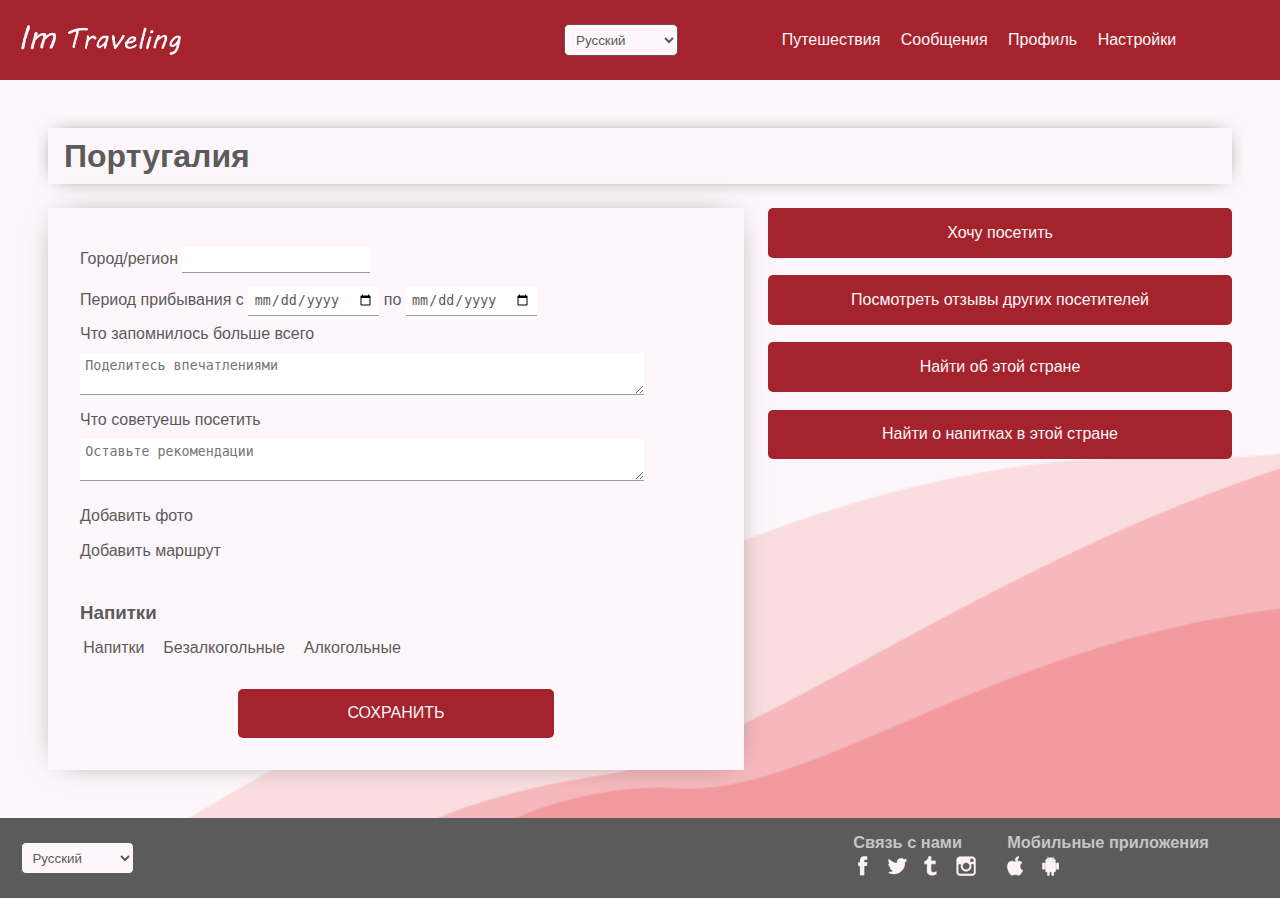
==== anketa.html @ b608021f "create site" ====
<!DOCTYPE html>
<html lang="ru">

<head>
	<title>I'm traveling</title>
    <meta charset="utf-8">
    <meta name="description" content="Сайт о ...">
    <meta name="keywords" content="">
    <link rel="stylesheet" href="css/style.css">
    <meta name="viewport" content="width=device-width, initial-scale=1.0">
</head>

<body>

	<header class="main-header basic">
		<div class="container">
			<div class="image"><a href="main.html" title="Главная"><img src="img/logo.png"></a></div>
			<div class="form-language">
				<form>
					<div>
	                    <select>
	                    	<option value="en_US">English</option>
	                    	<option value="pt_BR">Português</option>
	                    	<option value="fr_FR">Français</option>
	                    	<option value="it_IT">Italiano</option>
	                    	<option value="es_ES">Español</option>
	                    	<option selected="selected" value="ru_RU">Русский</option>
	                    	<option value="zh_CN">中文 (简化字)</option>
	                    	<option value="pl_PL">Polski</option>
	                    	<option value="de_DE">Deutsch</option>    
	                    </select>
	                </div>
				</form>
			</div>
			<nav class="menu">
				<ul>
					<li class="position-for-hover"><a href="#">Путешествия</a>
						<ul class="hover">
							<li><a href="#">Будущие</a></li>
							<li><a href="#">Прошлые</a></li>
						</ul>
					</li>
					<li><a href="#">Сообщения</a></li>
					<li><a href="profil.html">Профиль</a></li>
					<li class="position-for-hover"><a href="#">Настройки</a>
						<ul class="hover">
							<li><a href="#">Настройки аккаунта</a></li>
							<li><a href="#">Выход</a></li>
						</ul>
					</li>
				</ul>
			</nav>
		</div>
	</header>

	<main class="anketa">
		<div class="name-contry">
			<h1 >Португалия</h1>
		</div>
		<div class="container-anketa">
			<div class="anketa-contry">
				<form>
					<fieldset>
						<label>Город/регион
				        <input type="text" required></label>
				        <div>
					        <span>Период прибывания</span>
					        <label>с 
					        <input type="date" required></label>
					        <label>по 
					        <input type="date" required></label>
				        </div>
				        <label>Что запомнилось больше всего<br>
				        <textarea rows="2" cols="67" name="text" placeholder="Поделитесь впечатлениями" required></textarea></label>
				        <br>
				        <label>Что советуешь посетить<br>
				        <textarea rows="2" cols="67" name="text" placeholder="Оставьте рекомендации" required></textarea></label>
				        <br>
				        <label>Добавить фото
				        <input type="file" name="foto" accept="image/jpeg,image/png,image/gif"></label>
				        <br>
				        <div class="route"><a href="#">Добавить маршрут</a></div>
					</fieldset>
					<div class="contaner-drinks">
						<h3>Напитки</h3>
						<div id="drinks" class="drinks">
							<ul>
								<li><a href="#drinks">Напитки</a></li>
			                    <li><a href="#variety-noal">Безалкогольные</a></li>
			                    <li><a href="#variety-al">Алкогольные</a></li>
			                </ul>
			            </div>
			            <div id="variety-al" class="variety">
			                <p><strong>Разновидность</strong></p>
								<ul>
									<li class="vine"><a href="#type-vine">Вино</a></li>
			                    	<li value="bubbly"><a href="#">Шампанские и игристые вина</a></li>
			                    	<li value="strong"><a href="#">Крепкие напитки</a></li>
			                    	<li value="beer"><a href="#">Пиво</a></li>
			                    	<li value="cider"><a href="#">Сидр</a></li>
			                    </ul>
						</div>
						<div id="type-vine">
							<fieldset class="type">
				                <legend>Тип</legend>
									<select required>
										<option value="">Вино</option>
										<option value="">Винные напитки</option>
				                    	<option value="">Кагор</option>
				                    	<option value="">Портвейн</option>
				                    	<option value="">Херес</option>
				                    </select>
							</fieldset>
							<fieldset class="color">
				                <legend>Цвет</legend>
									<select required>
										<option value="">Красное</option>
				                    	<option value="">Белое</option>
				                    	<option value="">Розовое</option>
				                    </select>
							</fieldset>
							<fieldset class="sugar">
				                <legend>Содержание сахара</legend>
									<select required>
										<option value="">Сухое</option>
				                    	<option value="">Полусухое</option>
				                    	<option value="">Полусладкое</option>
				                    	<option value="">Сладкое</option>
				                    </select>
							</fieldset>
							<fieldset>
								<label>Производитель 
					        	<input type="text" required></label>
					        	<br>
						        <label>Добавить описание<br>
						        <textarea rows="2" cols="67" name="text" placeholder="Год урожая/цена/внешний вид/аромат/вкус/оценка качества" required></textarea></label>
						        <br>
						        <label>Добавить фото
					        	<input type="file" name="foto" accept="image/jpeg,image/png,image/gif"></label>
				        	</fieldset>
						</div>
					</div>
					<div class="btn btn-save"><a href="#">Сохранить</a></div>
				</form>
			</div>
			<div class="anketa-transition">
				<div class="btn btn-anketa"><a href="#">Хочу посетить</a></div>
				<div class="btn btn-anketa"><a href="#">Посмотреть отзывы других посетителей</a></div>
				<div class="btn btn-anketa"><a href="#">Найти об этой стране</a></div>
				<div class="btn btn-anketa"><a href="#">Найти о напитках в этой стране</a></div>
			</div>
		</div>
	</main>

    <footer>
	    <div class="container">
	    	<div class="form-language">
				<form>
	                <select>    
	                    <option value="en_US">English</option>
	                    <option value="pt_BR">Português</option>
	                    <option value="fr_FR">Français</option>
	                    <option value="it_IT">Italiano</option>
	                    <option value="es_ES">Español</option>
	                    <option selected="selected" value="ru_RU">Русский</option>
	                    <option value="zh_CN">中文 (简化字)</option>
	                    <option value="pl_PL">Polski</option>
	                    <option value="de_DE">Deutsch</option>    
	                </select>	
				</form>
			</div>
	    	<div class="contacts">
	    		<aside class="connection">	
	    			<h3>Связь с нами</h3>
					<ul>
						<li><a class="icon-face" href="#" title="Facebook"></a></li>
						<li><a class="icon-Twit" href="#" title="Twitter"></a></li>
						<li><a class="icon-tum" href="#" title="Tumdlr"></a></li>
						<li><a class="icon-insta" href="#" title="Instagram"></a></li>
					</ul>
				</aside>
				<aside class="modile">	
	    			<h3>Мобильные приложения</h3>
					<ul>
						<li><a class="icon-apple" href="#" title="App Store"></a></li>
						<li><a class="icon-android" href="#" title="Google Play"></a></li>
					</ul>
				</aside>	
			</div>
		</div>
    </footer>

</body>

</html>
---- css/style.css ----
body {
	margin: 0;
	padding: 0;
	background-color: #FDF6FA;
	font-family: Trebuchet MS, sans-serif;
	font-size: 16px;
	line-height: 24px;
	color: #5B5B5B;
}

a {
	text-decoration: none;
}

/*header*/

header {
	position: fixed;
	top: 0;
    width: 100vw;
	z-index: 1000;
	background-color: #A5232C;
}

.container {
	display: flex;
	position: relative;
	margin: 0 auto;
	max-width: 1280px;
	width: 100%;
	height: 5em;
	color: #FDF6FA;
	align-items: center;
}

header .form-language, .menu, .contacts {
	flex: 1 1 auto;
}

.image, footer .form-language {
	margin-left: 1.3em;
	flex: 10 1 auto;
}

.basic .image {
	flex:4 1 auto;
}

.image img {
	display: block;
	width: 10em;
}

.image a {
	display: block;
	width: 100%;
	height: 100%;
}

.menu ul, footer ul, .menu-info ul, 
.anketa-contry ul, .menu-adptv ul {
	margin: 0;
	padding: 0;
	list-style-type: none;
}

.menu li, .menu-info li {
	padding: 0.5em;
	display: inline-block;
}

.menu a, .menu-adptv a {
	color: #FDF6FA;
	display: block;
}

.menu .position-for-hover {
	position: relative;
}

.menu .hover {
	display: none;
}

li:hover >.hover {
	display: block;
	position: absolute;
	top: 2.1em;
	left: 0;
	padding: 0.5em;
	background-color: #A5232C;
}

.menu-adptv {
	display: none;
	position: relative;
	flex: 1 1 auto;
	width: 2em;
	height: 2em;
	background: url(../img/burger.png) no-repeat 0 0;
}

.menu-adptv ul {
	display: none;
}

.menu-adptv:hover ul {
	display: block;
	position: absolute;
	top: 2em;
	right: 0.5em;
	min-width: 13em;
	max-height: 10em;
	overflow-y: scroll;
	background-color: #A5232C;
}

.menu-adptv li {
	padding: 0.6em;
	padding-left: 0.8em;
	display: inline-block;
}

/*form index*/

.form-language select {
	margin: 0;
	padding: 0.5em;
	background-color: #FDF6FA;
	border: 1px solid #5B5B5B;
	color: #5B5B5B;
	border-radius: 5px;
}

.form-input {
	display: none;
	position: absolute;
	flex-basis: 100%;
	margin: auto;
	margin-left: -150px;
	top: 100px;
	left: 47.5%; 
	background-color: #FDF6FA;
	color: #5B5B5B;
	border: 1px solid #5B5B5B;
	padding: 1.3em;
	box-shadow: 0 0 150px 0;
	border-radius: 5px;
}

.main-header h2 {
	margin: 0;
	margin-bottom: 1.3em;
	display: inline-block;
	font-size: 30px;
	line-height: 28px;
} 

.close {
	display: inline-block;
	background: url(../img/close.png) no-repeat 0 0;
	width: 30px;
	height: 30px;
	float: right;
}

.main-header fieldset, 
.anketa-contry fieldset {
	border: none;
	margin: 0;
	padding: 0;
} 

.main-header input:not(.none) {
	padding: 1.1em;
	box-sizing: border-box;
	width: 100%;
	margin-bottom: 1.1em;
	border: 1px solid #5B5B5B;
	border-radius: 5px;
}

.form-link {
	display: inline-block;
	color: #5B5B5B;
	margin-left: 2em;
}

.btn {
	display: block;
	box-sizing: border-box;
	width: 100%;
	/*height: 100%;*/
	padding: 0.8em;
	margin-top: 1.1em;
	text-align: center;
	border-radius: 5px;
	background-color: #A5232C;
	color: #FDF6FA;
	text-transform: uppercase;
}

.transition {
	text-align: center;
}

.btn-second {
	display: block;
	box-sizing: border-box;
	width: 50%;
	height: 100%;
	padding: 0.8em;
	margin: 0 auto;
	margin-top: 1.1em;
	text-align: center;
	text-transform: uppercase;
	border: 1px solid #5B5B5B;
	border-radius: 5px;
	background-color: #FDF6FA;
	color: #5B5B5B;
}

.form-input:target {
	display: block;
}

.form-registration {
	display:none;
	position: absolute;
	flex-basis: 100%;
	height: 25em;
	margin: auto;
	margin-right: -250px;
	top: 100px;
	right: 52.5%; 
	background-color: #FDF6FA;
	color: #5B5B5B;
	border: 1px solid #5B5B5B;
	padding: 1.3em;
	box-shadow: 0 0 150px 0;
	border-radius: 5px;
	overflow-y: scroll;
}

.form-registration input {
	margin-top: 0.3em;
}

.form-registration select {
	margin-bottom: 1.1em;
	padding: 1.1em;
	box-sizing: border-box;
	color: #5B5B5B;
	border: 1px solid #5B5B5B;
	border-radius: 5px;
}

.conditions p {
	margin: 0 auto;
	width: 30em;
	font-size: 12px;
	line-height: 22px;
}

.conditions p a {
	color: #5B5B5B;
}

.form-registration:target {
	display: block;
}

/*svg*/

.container-svg {
	margin-left: auto;
    margin-right: auto;
    max-width: 960px;
}

.svg {
	display: block;
	padding-top: 7em;
	padding-bottom: 2em;
}

/*profil*/

.profil, .anketa {
	padding: 3em;
	padding-top: 8em;
	margin: 0 auto;
	max-width: 1280px;
	background: url(../img/background.png) no-repeat 0 17em;
	background-size: cover;
}

.container-profil {
	display: grid;
	grid-template-columns: auto 1fr;
	grid-template-areas: 
		"image-profil info-profil";
	gap: 1.5em;
}

.info-profil {
	grid-area: info-profil;
	display: grid;
	grid-template-rows: auto auto 1fr;
	grid-template-areas: 
		"basic-info"
		"menu-info"
		"info";
	gap: 1em;
}

.image-profil {
	grid-area: image-profil;
}

.image-profil .foto {
	width: 15em;
	height: 15em;
	background: url(../img/Тюлень.jpg) no-repeat -40px -60px;
	border: 0.5em solid #A5232C;
	border-radius: 50%;
}

.basic-info {
	grid-area: basic-info;
	position: relative;
	padding: 1.1em;
	background-color: #FDF6FA;
	box-shadow: 0 0 30px -15px;
}

.basic-info a, .anketa-transition a {
	display: block;
	color: #FDF6FA;
}

.basic-info h2, .basic-info p {
	margin: 0;
}

.basic-info p {
	margin-top: 0.3em;
}

.btn-edit {
	position: absolute;
	top: 1.1em;
	right: 1.1em;
	display: block;
	box-sizing: border-box;
	padding: 0.8em;
	text-align: center;
	border-radius: 5px;
	background-color: #A5232C;
	text-transform: uppercase;
}

.menu-info {
	grid-area: menu-info;
	padding: 1.1em;
	background-color: #FDF6FA;
	box-shadow: 0 0 30px -15px;
}

.menu-info a {
	display: block;
	font-size: 22px;
	line-height: 28px;
	color: #5B5B5B;
}

.info {
	grid-area: info;
	padding: 1.1em;
	background-color: #FDF6FA;
	box-shadow: 0 0 30px -15px;
}

.info h3 {
	margin: 0.8em 0;
}

.shot-info {
	display: flex;
	padding-bottom: 1em;
	font-size: 18px;
	line-height: 28px;
	border-bottom: 1px solid #9D9E9E;
	/*justify-content: space-start;
	align-items: flex-start;*/
}

.shot-info > div {
	margin-right: 2em;
}

.foto-add {
	display: none;
	position: relative;
	z-index: 3;
}

.foto-add:target {
	display: block;
}

.contaner-gallery {
	position: absolute;
	width: 100%;
	box-sizing: border-box;
	top: -23em;
	padding: 1.1em;
	background-color: #FDF6FA;
	box-shadow: 0 0 30px -15px;
}

/*anketa*/

.anketa {
	background: url(../img/background-r.png) no-repeat 6em 5em;
	background-size: cover;
}

.container-anketa {
	display: grid;
	grid-template-columns: 1.5fr 1fr;
	grid-template-areas: 
		"anketa-contry anketa-transition";
	gap: 1.5em;
}

.anketa-contry {
	grid-area: anketa-contry;
	padding: 2em;
	background-color: #FDF6FA;
	box-shadow: 0 0 30px -15px;
}

.anketa-transition {
	grid-area: anketa-transition;
}

.name-contry h1 {
	margin: 0;
}

.name-contry {
	margin-bottom: 1.5em;
	padding: 1em;
	background-color: #FDF6FA;
	box-shadow: 0 0 20px -8px;
}

.anketa-contry input,
.anketa-contry textarea,
.anketa-contry select {
	padding: 0.4em;
	margin: 0.5em 0em;
	border: none;
	border-bottom: 1px solid #9D9E9E;
	color: #5B5B5B;
}

.anketa-contry input[type="file"] {
	visibility: hidden;
	border: none;
}

.anketa-contry label  {
	cursor: pointer;
}

.anketa-contry h3 {
	margin: 2em 0em;
	margin-bottom: 0em;
}

.anketa-contry a {
	display: block;
	color: #5B5B5B;
	
}
.contaner-drinks a {
	padding: 0.2em;
}

.contaner-drinks a:hover {
	background-color: #C5C6C6;
	border-radius: 5px;
}

.drinks li {
	padding: 0.5em;
	padding-left: 0em;
	display: inline-block;
}

#variety-al,
#type-vine {
	display: none;
}

#variety-al:target {
	display: block;
}

#type-vine:target {
	display: block;
}

.variety p {
	margin-bottom: 0.4em;
}

.variety ul {
	width: 50%;
}

.variety li {
	padding: 0.3em;
	padding-left: 0em;
}

.anketa-contry legend {
	margin: 0.7em 0em;
}

.anketa-contry select {
	margin-bottom: 1em;
}

.btn-save {
	margin-left: auto;
	margin-right: auto;
	width: 50%;
}

.btn-save a {
	color: #FDF6FA;
}

.btn-anketa {
	margin-top: 0;
	margin-bottom: 1.1em;
	text-transform: none;
}

/*footer*/

footer {
	width: 100vw;
	background-color: #5B5B5B;
}

.contacts aside {
	display: inline-block;
	color: #FDF6FA;
	font-size: 14px;
	line-height: 22px;
}

.contacts h3 {
	margin: 0;
	margin-left: 0.4em;
	color: #C5C6C6;
}

.contacts li {
	display: inline-block;
	padding: 0.2em;
}

.contacts a {
	display: block;
	width: 25px;
	height: 20px;
	background: url(../img/icon.png) no-repeat;
}

.connection .icon-face {
	background-position: 8px 0;
}

.connection .icon-Twit {
	background-position: -16px 0;
}

.connection .icon-tum {
	background-position: -43px 0;
}

.connection .icon-insta {
	background-position: -69px 0;
}

.modile {
	margin-left: 1.1em;
}

.modile .icon-apple {
	background-position: -99px 0;
}

.modile .icon-android {
	background-position: -125px 0;
}

@media screen and (min-width: 321px) and (max-width: 450px) {
	.main-header .image {
		display: none;
	}

	.main-header .form-language {
		margin-left: 1.3em;
	}

	footer .form-language {
		display: none;
	}
}

@media screen and (min-width: 321px) and (max-width: 650px) {
	.profil {
		padding: 1.5em;
		padding-top: 7em;
	}

	.container-profil {
		display: block;
		min-height: 75em;
	}

	.image-profil .foto {
		margin: 0 auto;
		margin-bottom: 1.5em;
	}

    .info-profil {
    	float: left;
    }

    .shot-info {
    	flex-direction: column;
    }

    .shot-info div {
    	margin: 0em;
    }

    .contacts h3 {
    	display: none;
    }
} 

@media screen and (min-width: 321px) and (max-width: 750px){
	.main-header .menu {
		display: none;
	}

    .menu-adptv {
    	display: block;
    }
}

@media screen and (min-width: 321px) and (max-width: 900px) {
    .btn-edit {
    	position: static;
    }

    .basic-info p {
    	margin-bottom: 0.3em;
    }
}
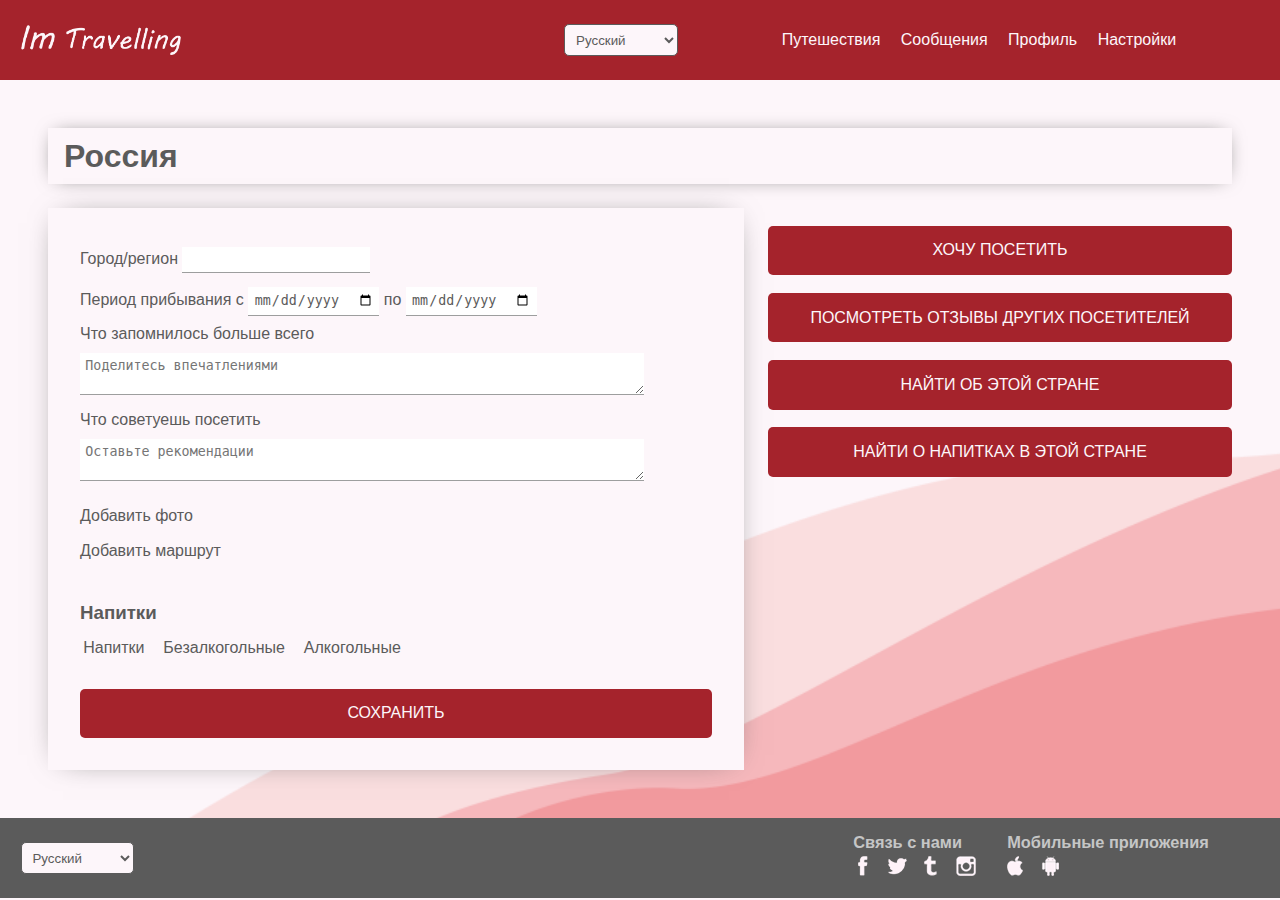
==== commit e7e3b97a: "html+js" ====
--- a/anketa.html
+++ b/anketa.html
@@ -55,7 +55,7 @@
 
 	<main class="anketa">
 		<div class="name-contry">
-			<h1 >Португалия</h1>
+			<h1>Россия</h1>
 		</div>
 		<div class="container-anketa">
 			<div class="anketa-contry">
--- a/css/style.css
+++ b/css/style.css
@@ -1,3 +1,6 @@
+@import url(profil.css);
+@import url(anketa.css);
+
 body {
 	margin: 0;
 	padding: 0;
@@ -57,19 +60,20 @@
 	height: 100%;
 }
 
-.menu ul, footer ul, .menu-info ul, 
-.anketa-contry ul, .menu-adptv ul {
+.menu ul, footer ul, .menu_info ul, 
+.anketa-contry ul, .menu-adptv ul,
+.menu_svg ul {
 	margin: 0;
 	padding: 0;
 	list-style-type: none;
 }
 
-.menu li, .menu-info li {
+.menu li, .menu_info li {
 	padding: 0.5em;
 	display: inline-block;
 }
 
-.menu a, .menu-adptv a {
+.menu a, .menu-adptv a, .menu_svg a {
 	color: #FDF6FA;
 	display: block;
 }
@@ -272,7 +276,8 @@
 
 /*svg*/
 
-.container-svg {
+.container_svg {
+	position: relative;
 	margin-left: auto;
     margin-right: auto;
     max-width: 960px;
@@ -284,270 +289,21 @@
 	padding-bottom: 2em;
 }
 
-/*profil*/
-
-.profil, .anketa {
-	padding: 3em;
-	padding-top: 8em;
-	margin: 0 auto;
-	max-width: 1280px;
-	background: url(../img/background.png) no-repeat 0 17em;
-	background-size: cover;
-}
-
-.container-profil {
-	display: grid;
-	grid-template-columns: auto 1fr;
-	grid-template-areas: 
-		"image-profil info-profil";
-	gap: 1.5em;
-}
-
-.info-profil {
-	grid-area: info-profil;
-	display: grid;
-	grid-template-rows: auto auto 1fr;
-	grid-template-areas: 
-		"basic-info"
-		"menu-info"
-		"info";
-	gap: 1em;
-}
-
-.image-profil {
-	grid-area: image-profil;
-}
-
-.image-profil .foto {
-	width: 15em;
-	height: 15em;
-	background: url(../img/Тюлень.jpg) no-repeat -40px -60px;
-	border: 0.5em solid #A5232C;
-	border-radius: 50%;
-}
-
-.basic-info {
-	grid-area: basic-info;
-	position: relative;
-	padding: 1.1em;
-	background-color: #FDF6FA;
-	box-shadow: 0 0 30px -15px;
-}
-
-.basic-info a, .anketa-transition a {
-	display: block;
-	color: #FDF6FA;
-}
-
-.basic-info h2, .basic-info p {
-	margin: 0;
-}
-
-.basic-info p {
-	margin-top: 0.3em;
-}
-
-.btn-edit {
-	position: absolute;
-	top: 1.1em;
-	right: 1.1em;
-	display: block;
-	box-sizing: border-box;
-	padding: 0.8em;
-	text-align: center;
-	border-radius: 5px;
-	background-color: #A5232C;
-	text-transform: uppercase;
-}
-
-.menu-info {
-	grid-area: menu-info;
-	padding: 1.1em;
-	background-color: #FDF6FA;
-	box-shadow: 0 0 30px -15px;
-}
-
-.menu-info a {
-	display: block;
-	font-size: 22px;
-	line-height: 28px;
-	color: #5B5B5B;
-}
-
-.info {
-	grid-area: info;
-	padding: 1.1em;
-	background-color: #FDF6FA;
-	box-shadow: 0 0 30px -15px;
-}
-
-.info h3 {
-	margin: 0.8em 0;
-}
-
-.shot-info {
-	display: flex;
-	padding-bottom: 1em;
-	font-size: 18px;
-	line-height: 28px;
-	border-bottom: 1px solid #9D9E9E;
-	/*justify-content: space-start;
-	align-items: flex-start;*/
-}
-
-.shot-info > div {
-	margin-right: 2em;
-}
-
-.foto-add {
-	display: none;
-	position: relative;
-	z-index: 3;
-}
-
-.foto-add:target {
-	display: block;
-}
-
-.contaner-gallery {
-	position: absolute;
-	width: 100%;
-	box-sizing: border-box;
-	top: -23em;
-	padding: 1.1em;
-	background-color: #FDF6FA;
-	box-shadow: 0 0 30px -15px;
-}
-
-/*anketa*/
-
-.anketa {
-	background: url(../img/background-r.png) no-repeat 6em 5em;
-	background-size: cover;
-}
-
-.container-anketa {
-	display: grid;
-	grid-template-columns: 1.5fr 1fr;
-	grid-template-areas: 
-		"anketa-contry anketa-transition";
-	gap: 1.5em;
-}
-
-.anketa-contry {
-	grid-area: anketa-contry;
-	padding: 2em;
-	background-color: #FDF6FA;
-	box-shadow: 0 0 30px -15px;
-}
-
-.anketa-transition {
-	grid-area: anketa-transition;
-}
-
-.name-contry h1 {
-	margin: 0;
-}
-
-.name-contry {
-	margin-bottom: 1.5em;
-	padding: 1em;
-	background-color: #FDF6FA;
-	box-shadow: 0 0 20px -8px;
-}
-
-.anketa-contry input,
-.anketa-contry textarea,
-.anketa-contry select {
-	padding: 0.4em;
-	margin: 0.5em 0em;
-	border: none;
-	border-bottom: 1px solid #9D9E9E;
-	color: #5B5B5B;
-}
-
-.anketa-contry input[type="file"] {
-	visibility: hidden;
-	border: none;
-}
-
-.anketa-contry label  {
-	cursor: pointer;
-}
-
-.anketa-contry h3 {
-	margin: 2em 0em;
-	margin-bottom: 0em;
-}
-
-.anketa-contry a {
-	display: block;
-	color: #5B5B5B;
-	
-}
-.contaner-drinks a {
-	padding: 0.2em;
-}
-
-.contaner-drinks a:hover {
-	background-color: #C5C6C6;
-	border-radius: 5px;
-}
-
-.drinks li {
-	padding: 0.5em;
-	padding-left: 0em;
-	display: inline-block;
-}
-
-#variety-al,
-#type-vine {
-	display: none;
-}
-
-#variety-al:target {
-	display: block;
-}
-
-#type-vine:target {
-	display: block;
-}
-
-.variety p {
-	margin-bottom: 0.4em;
-}
-
-.variety ul {
-	width: 50%;
-}
-
-.variety li {
-	padding: 0.3em;
-	padding-left: 0em;
-}
-
-.anketa-contry legend {
-	margin: 0.7em 0em;
-}
-
-.anketa-contry select {
-	margin-bottom: 1em;
-}
-
-.btn-save {
-	margin-left: auto;
-	margin-right: auto;
-	width: 50%;
-}
-
-.btn-save a {
-	color: #FDF6FA;
-}
-
-.btn-anketa {
-	margin-top: 0;
-	margin-bottom: 1.1em;
-	text-transform: none;
+#menu_svg {
+	display: none;
+}
+
+.menu_svg {
+	position: absolute;
+	top: 0;
+	left: 0;
+	background-color: #A5232C;
+	color: white;
+}
+
+.menu_svg li {
+	padding: 0.6em;
+	border-bottom: 0.2em solid #FDF6FA;
 }
 
 /*footer*/
@@ -610,69 +366,3 @@
 	background-position: -125px 0;
 }
 
-@media screen and (min-width: 321px) and (max-width: 450px) {
-	.main-header .image {
-		display: none;
-	}
-
-	.main-header .form-language {
-		margin-left: 1.3em;
-	}
-
-	footer .form-language {
-		display: none;
-	}
-}
-
-@media screen and (min-width: 321px) and (max-width: 650px) {
-	.profil {
-		padding: 1.5em;
-		padding-top: 7em;
-	}
-
-	.container-profil {
-		display: block;
-		min-height: 75em;
-	}
-
-	.image-profil .foto {
-		margin: 0 auto;
-		margin-bottom: 1.5em;
-	}
-
-    .info-profil {
-    	float: left;
-    }
-
-    .shot-info {
-    	flex-direction: column;
-    }
-
-    .shot-info div {
-    	margin: 0em;
-    }
-
-    .contacts h3 {
-    	display: none;
-    }
-} 
-
-@media screen and (min-width: 321px) and (max-width: 750px){
-	.main-header .menu {
-		display: none;
-	}
-
-    .menu-adptv {
-    	display: block;
-    }
-}
-
-@media screen and (min-width: 321px) and (max-width: 900px) {
-    .btn-edit {
-    	position: static;
-    }
-
-    .basic-info p {
-    	margin-bottom: 0.3em;
-    }
-}
